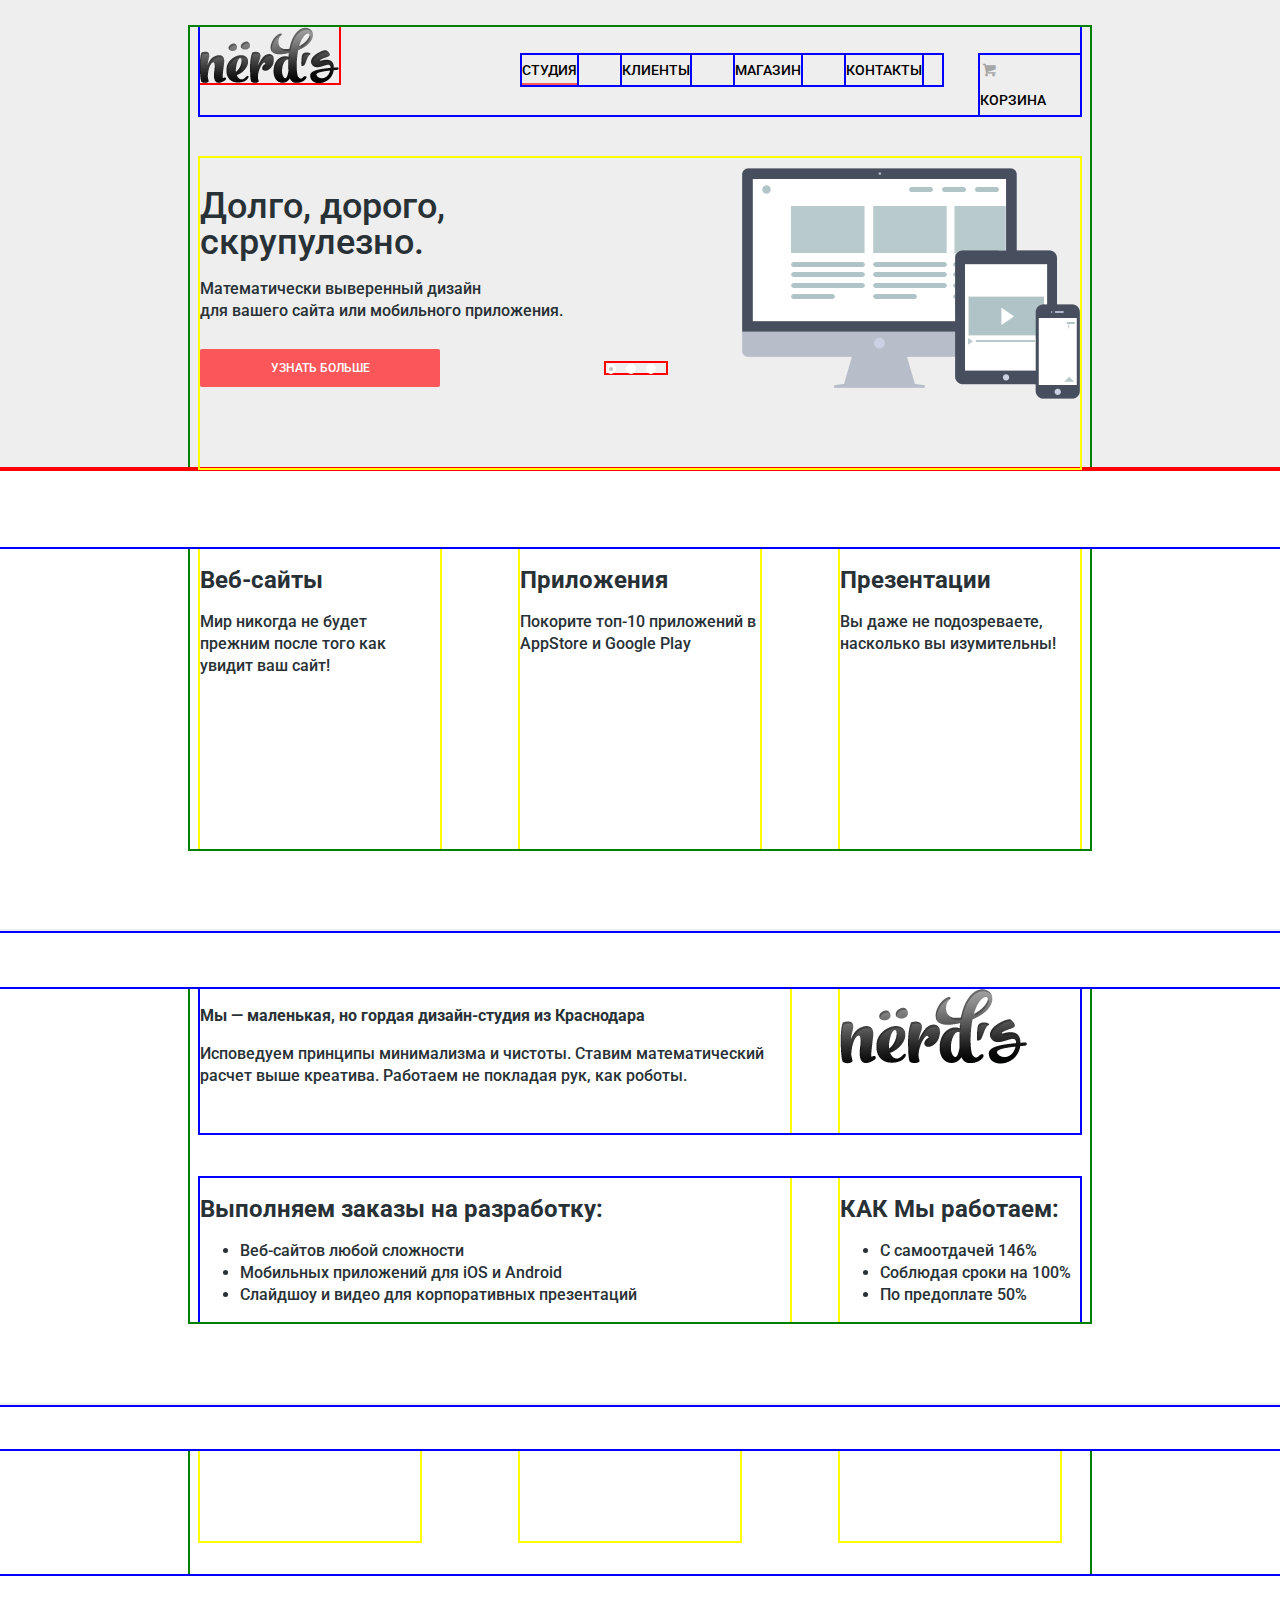
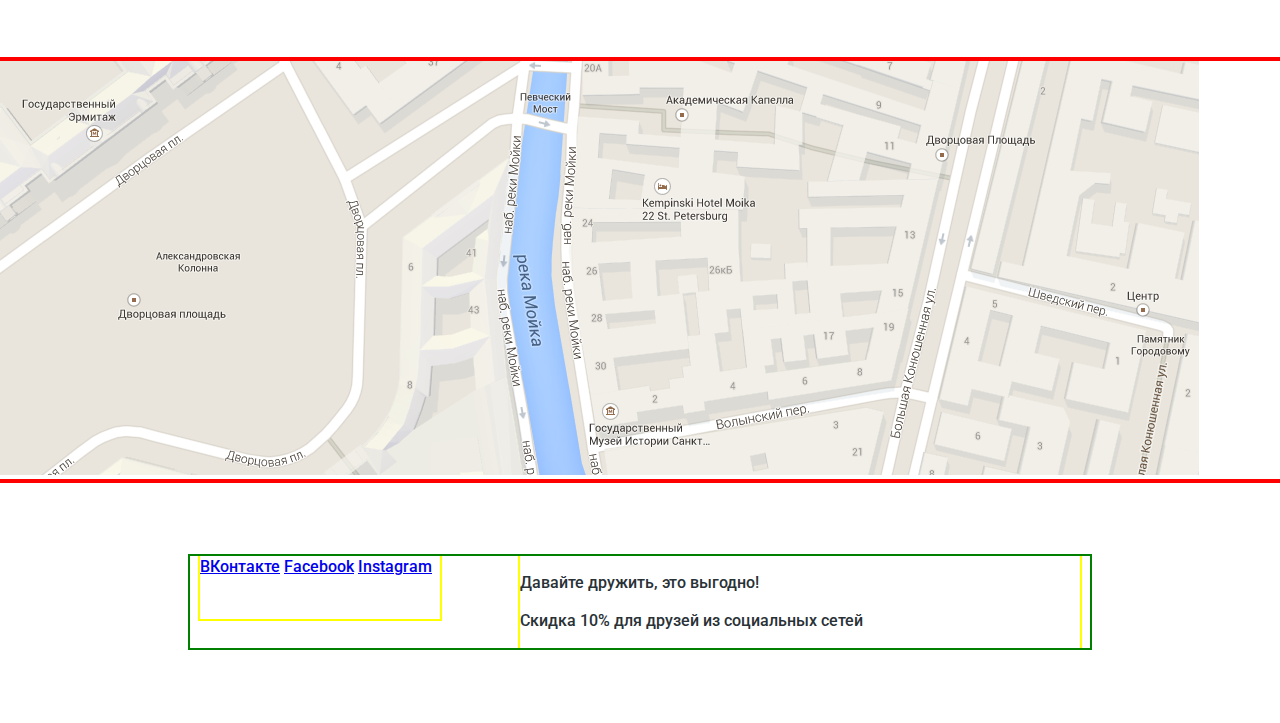
==== index.html @ 3a25d5b8 "Add slider" ====
<!DOCTYPE html>
<html lang="ru">
<head>
    <meta charset="UTF-8">
    <link href="css/normalize.css" rel="stylesheet">
    <link href="https://fonts.googleapis.com/css?family=Roboto:500&amp;subset=cyrillic" rel="stylesheet">
    <link href="css/style.css" rel="stylesheet">
    <title>Веб студия Nerds</title>
</head>
<body>
    <header class="page-header">
        <div class="container">
            <nav class="main-nav clearfix">

                <div class="main-nav__logo">
                    <a href="index.html" title="На  главную"><img src="images/logo.png" height="56" width="139" alt="Logotype"></a>
                </div>

                <ul class="main-nav__user-items">
                    <li class="main-nav__user-item">
                        <a href="#"><i class="icon-basket"></i>Корзина</a>
                    </li>
                </ul>

                <ul class="main-nav__items">
                    <li class="main-nav__item  main-nav__item--active">
                        <span>Студия</span>
                    </li>
                    <li class="main-nav__item">
                        <a href="#">Клиенты</a>
                    </li>
                    <li class="main-nav__item">
                        <a href="catalog.html">Магазин</a>
                    </li>
                    <li class="main-nav__item">
                        <a href="#">Контакты</a>
                    </li>
                </ul>

            </nav>
            <section class="slider">

                <input class="slider__input" id="slide-1" type="radio" name="slides" checked>
                <section class="slide slide__one">
                    <h1 class="slide__title">Долго, дорого,<br>скрупулезно.</h1>
                    <p class="slide__content">Математически выверенный дизайн<br>для вашего сайта или мобильного приложения.</p>
                    <a class="btn btn--slider">УЗНАТЬ БОЛЬШЕ</a>
                </section>

                <input class="slider__input" id="slide-2" type="radio" name="slides">
                <section class="slide slide__two">
                    <h1 class="slide__title">Любите ли вы математику,<br>как любим ее мы?</h1>
                    <p class="slide__content">Нашим дизайнерам мы удаляем нейроны, ответственные<br>за креатив, чтобы дать им возможность все просчитать</p>
                    <a class="btn  btn--slider">УЗНАТЬ БОЛЬШЕ</a>
                </section>

                <input class="slider__input" id="slide-3" type="radio" name="slides">
                <section class="slide slide__three">
                    <h1 class="slide__title">Только наркотики,<br>только хардкор!</h1>
                    <p class="slide__content">Все дизайнерские решения в нашей компании принимаются<br>только под воздействием качественных галлюциногенов</p>
                    <a class="btn  btn--slider">УЗНАТЬ БОЛЬШЕ</a>
                </section>
                <div class="slider-toggles">
                    <label class="slider__toggle" for="slide-1"><span class="slider__indicator-1"></span></label>
                    <label class="slider__toggle" for="slide-2"><span class="slider__indicator-2"></span></label>
                    <label class="slider__toggle" for="slide-3"><span class="slider__indicator-3"></span></label>
                </div>
            </section>
        </div>
    </header>
    <main>
        <section class="features">
            <div class="container clearfix">
                <article class="feature__item">
                    <div class="feature__icon feature__icon--sites"></div>
                    <h2 class="feature__title">Веб-сайты</h2>
                    <p class="feature__description">Мир никогда не будет прежним после того как увидит ваш сайт!</p>
                    <a href="#" class="btn btn--feature">ЗАКАЗАТЬ</a>
                </article>
                <article class="feature__item">
                    <div class="feature__icon feature__icon--apps"></div>
                    <h2 class="feature__title">Приложения</h2>
                    <p class="feature__description">Покорите топ-10 приложений в AppStore и Google Play</p>
                    <a href="#" class="btn btn--feature">ЗАКАЗАТЬ</a>
                </article>
                <article class="feature__item">
                    <div class="feature__icon feature__icon--presentations"></div>
                    <h2 class="feature__title">Презентации</h2>
                    <p class="feature__description">Вы даже не подозреваете, насколько вы изумительны!</p>
                    <a href="#" class="btn btn--feature">ЗАКАЗАТЬ</a>
                </article>
            </div>
        </section>

        <div class="index-content">
            <div class="container">
                <div class="content-column clearfix">
                    <div class="content-column__left">
                        <p class="index-content__title"><b>Мы — маленькая, но гордая дизайн-студия из Краснодара</b></p>
                        <p>Исповедуем принципы минимализма и чистоты. Ставим математический расчет выше креатива. Работаем не покладая рук, как роботы.</p>
                    </div>
                    <div class="content-column__right">
                        <img src="images/logo-since.png" height="75" width="187" alt="Logotype since">
                    </div>
                </div>
                <div class="content-column clearfix">
                    <div class="content-column__left">
                        <h2 class="tasks__title">Выполняем заказы на разработку:</h2>
                        <ul class="tasks__list">
                            <li class="tasks__item">Веб-сайтов любой сложности</li>
                            <li class="tasks__item">Мобильных приложений для iOS и Android</li>
                            <li class="tasks__item">Слайдшоу и видео для корпоративных презентаций</li>
                        </ul>
                    </div>
                    <div class="content-column__right">
                        <h2 class="work__title">КАК Мы работаем:</h2>
                        <ul class="work__list">
                            <li class="work_item">С самоотдачей 146%</li>
                            <li class="work_item">Соблюдая сроки на 100%</li>
                            <li  class="work_item">По предоплате 50%</li>
                        </ul>
                    </div>
                </div>
            </div>
        </div>

        <div class="logo">
            <div class="container clearfix">
                <div class="logo__item">
                    <img src="" alt="" height="" width="">
                </div>
                <div class="logo__item">
                    <img src="" alt="" height="" width="">
                </div>
                <div class="logo__item">
                    <img src="" alt="" height="" width="">
                </div>
            </div>
        </div>

    </main>

    <div class="map">
        <img src="images/map.png" alt="Map address" height="416" width="1199">
    </div>

    <footer class="page-footer">
        <div class="container clearfix">
            <section class="footer-social">
                <a href="#" class="social-btn social-btn__vk">ВКонтакте</a>
                <a href="#" class="social-btn social-btn__fb">Facebook</a>
                <a href="#" class="social-btn social-btn__inst">Instagram</a>
            </section>
            <div class="page-footer__discount">
                <p class="footer-discount__title">Давайте дружить, это выгодно!</p>
                <p class="footer-discount__content">Скидка 10% для друзей из социальных сетей</p>
            </div>
        </div>
    </footer>
</body>
</html>
---- css/style.css ----
/*------------ Fonts ------------*/
@font-face {
    font-weight: normal;
    font-style: normal;

    font-family: "symbols-nerds";
    src: url("../fonts/symbols/symbols-nerds.woff") format("woff"),
    url("../fonts/symbols/symbols-nerds.woff2") format("woff2");
}

[class^="icon-"]::before,
[class*=" icon-"]::before {
    display: inline-block;
    width: 1em;
    margin-right: 0.2em;
    margin-left: 0.2em;

    font-weight: normal;
    line-height: 1em;
    font-family: "symbols-nerds";
    text-align: center;
    text-transform: none;
    text-decoration: inherit;
    font-style: normal;
    font-variant: normal;

    speak: none;
}

.icon-basket::before { content: "\62"; } /* "b" */
.icon-facebook::before { content: "\66"; } /* "f" */
.icon-twitter::before { content: "\74"; } /* "t" */
.icon-vk::before { content: "\76"; } /* "v" */
.icon-up-dir::before { content: "\25b2"; } /* "▲" */
.icon-down-dir::before { content: "\25bc"; } /* "▼" */
.icon-circle::before { content: "\25cb"; } /* "○" */
.icon-circle-dot::before { content: "\25cf"; } /* "●" */
.icon-check-off::before { content: "\2610"; } /* "☐" */
.icon-check-on::before { content: "\2611"; } /* "☑" */
.icon-instagramm::before { content: "📷"; } /* "\1f4f7" */



/*------------- scaffolder -----------------*/
html,
body {
    min-width: 900px;
    font-family: 'Roboto', 'Arial', sans-serif;
    color: #283136;
    line-height: 22px;
    font-size: 16px;
    font-weight: 500;
    background-color: #fff;
}

/*центровщик*/
.container{
    width: 880px;
    padding: 0 10px;
    margin: 0 auto;
    outline: 2px solid green;
}

.clearfix::after{
    content: "";
    display: table;
    clear: both;
}




/*------------header--------------*/
.page-header{
    padding-top: 27px;
    padding-bottom: 1px;
    background-color: #eee;
    outline: 2px solid red;
}

.main-nav{
    margin-bottom: 43px;
    outline: 2px solid blue;
}

.main-nav__logo{
    float: left;
    height: 56px;
    width: 139px;
    outline: 2px solid red;
}

.main-nav__logo img{
    height: 56px;
    width: 139px;
}

.main-nav__items{
    float: right;
    min-width: 420px;
    margin: 28px 38px 0 0;
    padding: 0;
    list-style: none;
    font-size: 0;
    outline: 2px solid blue;
}

.main-nav__item{
    display: inline-block;
    vertical-align: top;
    margin-right: 45px;
}

.main-nav__item:last-child{
    margin-right: 0;
}

.main-nav__item a{
    display: block;
    cursor: pointer;
    font-size: 14px;
    line-height: 30px;
    text-transform: uppercase;
    color: #000;
    text-decoration: none;
    outline: 2px solid blue;
}


.main-nav__item a:hover{
    color: #fb565a;
}

.main-nav__item a:active{
    color: #000;
    opacity: .4;
}

.main-nav__item span{
    display: block;
    position: relative;
    font-size: 14px;
    line-height: 30px;
    text-transform: uppercase;
    color: #000;
    text-decoration: none;
    outline: 2px solid blue;
}

.main-nav__item--active span::after,
.main-nav__item--active a::after{
    content: "";
    position: absolute;
    bottom: 0;
    left: 0;
    height: 2px;
    width: 100%;
    background-color: #fb565a;
}


.main-nav__user-items{
    float: right;
    width: 100px;
    margin: 28px 0 0 0;
    padding: 0;
    list-style: none;
    outline: 2px solid blue;
}

.main-nav__item{
    display: inline-block;
    vertical-align: top;
}

.main-nav__user-item a{
    display: block;
    cursor: pointer;
    font-size: 14px;
    line-height: 30px;
    text-transform: uppercase;
    color: #000;
    text-decoration: none;
    outline: 2px solid blue;
}

.main-nav__user-item a:hover {
    color: #fb565a;
}

.main-nav__user-item a:active {
    opacity: .4;
}

.main-nav__user-item .icon-basket{
    margin-right: 15px;
    line-height: 30px;
    font-size: 14px;
    color: #a6a6a6;
}

.main-nav__user-item a:hover .icon-basket{
    color: #fb565a;
}


.main-nav__user-item a:active .icon-basket{
    color: #000000;
    opacity: .4;
}


.page-header__title{
    width: 700px;
    min-height: 90px;
    padding-top: 24px;
    margin: 0 auto 86px;
    outline: 2px solid yellow;
}

/*===========slider============*/
.slider{
    position: relative;
    min-height: 310px;
    overflow: hidden;
    outline: 2px solid yellow;
}

.slide__title{
    font-size: 36px;
    line-height: 36px;
    font-weight: 500;
    margin: 30px 0 18px 0;
    padding: 0;
}

.slide__content{
    font-size: 16px;
    line-height: 22px;
    font-weight: 500;
    margin: 0 0 27px 0;
    padding: 0;
}

.btn{
    display: inline-block;
    vertical-align: top;
    border: 0;
    outline: 0;
    text-decoration: none;
    color: #fff;
    line-height: 18px;
    font-family: "Roboto", "Arial", sans-serif;
    font-size: 12px;
    font-weight: 500;
    text-align: center;
    padding: 10px;
    cursor: pointer;
    text-transform: uppercase;
    border-radius: 2px;
}

.btn--slider{
    width: 220px;
    background-color: #fb565a;
}

.slider__input{
    display: none;
}

.slide{
    position: absolute;
    height: 100%;
    width: 480px;
    padding-right: 400px;
    opacity: 0;
    transition: opacity 1s;
}

.slide__one{
    background: url('../images/slide-1.png') no-repeat right 10px;
}

.slide__two{
    background: url('../images/slide-2.png') no-repeat 640px 13px;
}

.slide__three{
    background: url('../images/slide-3.png') no-repeat right -10px;
}


.slider__input:checked + .slide{
    opacity: 1;
}


.slider-toggles{
    position: absolute;
    top: 205px;
    height: 10px;
    left: 406px;
    z-index: 120;
    font-size: 0;
    outline: 2px solid red;
}

.slider__toggle{
    margin-right: 10px;
}

.slider__toggle span{
    display: inline-block;
    position: relative;
    border-radius: 50%;
    height: 10px;
    width: 10px;
    background-color: #fff;
    margin-right: 9px;
    cursor: pointer;
}

.slider__toggle span:last-child{
    margin-right: 0;
}

#slide-1:checked ~ .slider-toggles .slider__indicator-1::after,
#slide-2:checked ~ .slider-toggles .slider__indicator-2::after,
#slide-3:checked ~ .slider-toggles .slider__indicator-3::after{
    content: "";
    position: absolute;
    top: 3px;
    left: 3px;
    width: 4px;
    height: 4px;
    border-radius: 50%;
    background-color: #c1c1c1;
}

/*------------main--------------*/
main{
    padding-top: 80px;
    padding-bottom: 85px;
    outline: 2px solid red;
}

.page-inner main{
    padding-top: 77px;
    padding-bottom: 70px;
}


/*----------- features -------------*/
.features{
    padding-bottom: 80px;
    margin-bottom: 58px;
    border-bottom: 2px solid #eeeeee;
    outline: 2px solid blue;
}

.feature__item{
    float: left;
    width: 240px;
    min-height: 300px;
    margin-right: 80px;
    outline: 2px solid yellow;
}

.feature__item:last-child{
    margin-right: 0;
}


/*index-content*/

.index-content{
    min-height: 344px;
    padding-bottom: 36px;
    margin-bottom: 46px;
    border-bottom: 2px solid #eeeeee;
    outline: 2px solid blue;
}

.content-column{
    margin-bottom: 45px;
    outline: 2px solid blue;
}

.content-column__left{
    float: left;
    width: 590px;
    min-height: 144px;
    outline: 2px solid yellow;
}

.content-column__right{
    float: right;
    width: 240px;
    min-height: 144px;
    outline: 2px solid yellow;
}

.logo{
    outline: 2px solid blue;
}

.logo__item{
    float: left;
    min-height: 90px;
    width: 220px;
    margin-right: 100px;
    margin-bottom: 33px;
    outline: 2px solid yellow;
}

.logo__item:last-child{
    margin-right: 20px;
}

/*------------map--------------*/
.map{
    min-height: 416px;
    width: 100%;
    outline: 2px solid red;
}

/*------------footer--------------*/
.page-footer{
    padding: 75px 0;
    outline: 2px solid red;
}

.footer-social{
    float: left;
    min-height: 63px;
    width: 240px;
    outline: 2px solid yellow;
}

.page-footer__discount{
    float: right;
    min-height: 63px;
    width: 560px;
    outline: 2px solid yellow;
}

.option{
    float: left;
    min-height: 732px;
    width: 240px;
    outline: 2px solid yellow;
}

.example{
    float: right;
    min-height: 1140px;
    width: 560px;
    outline: 2px solid yellow;
}
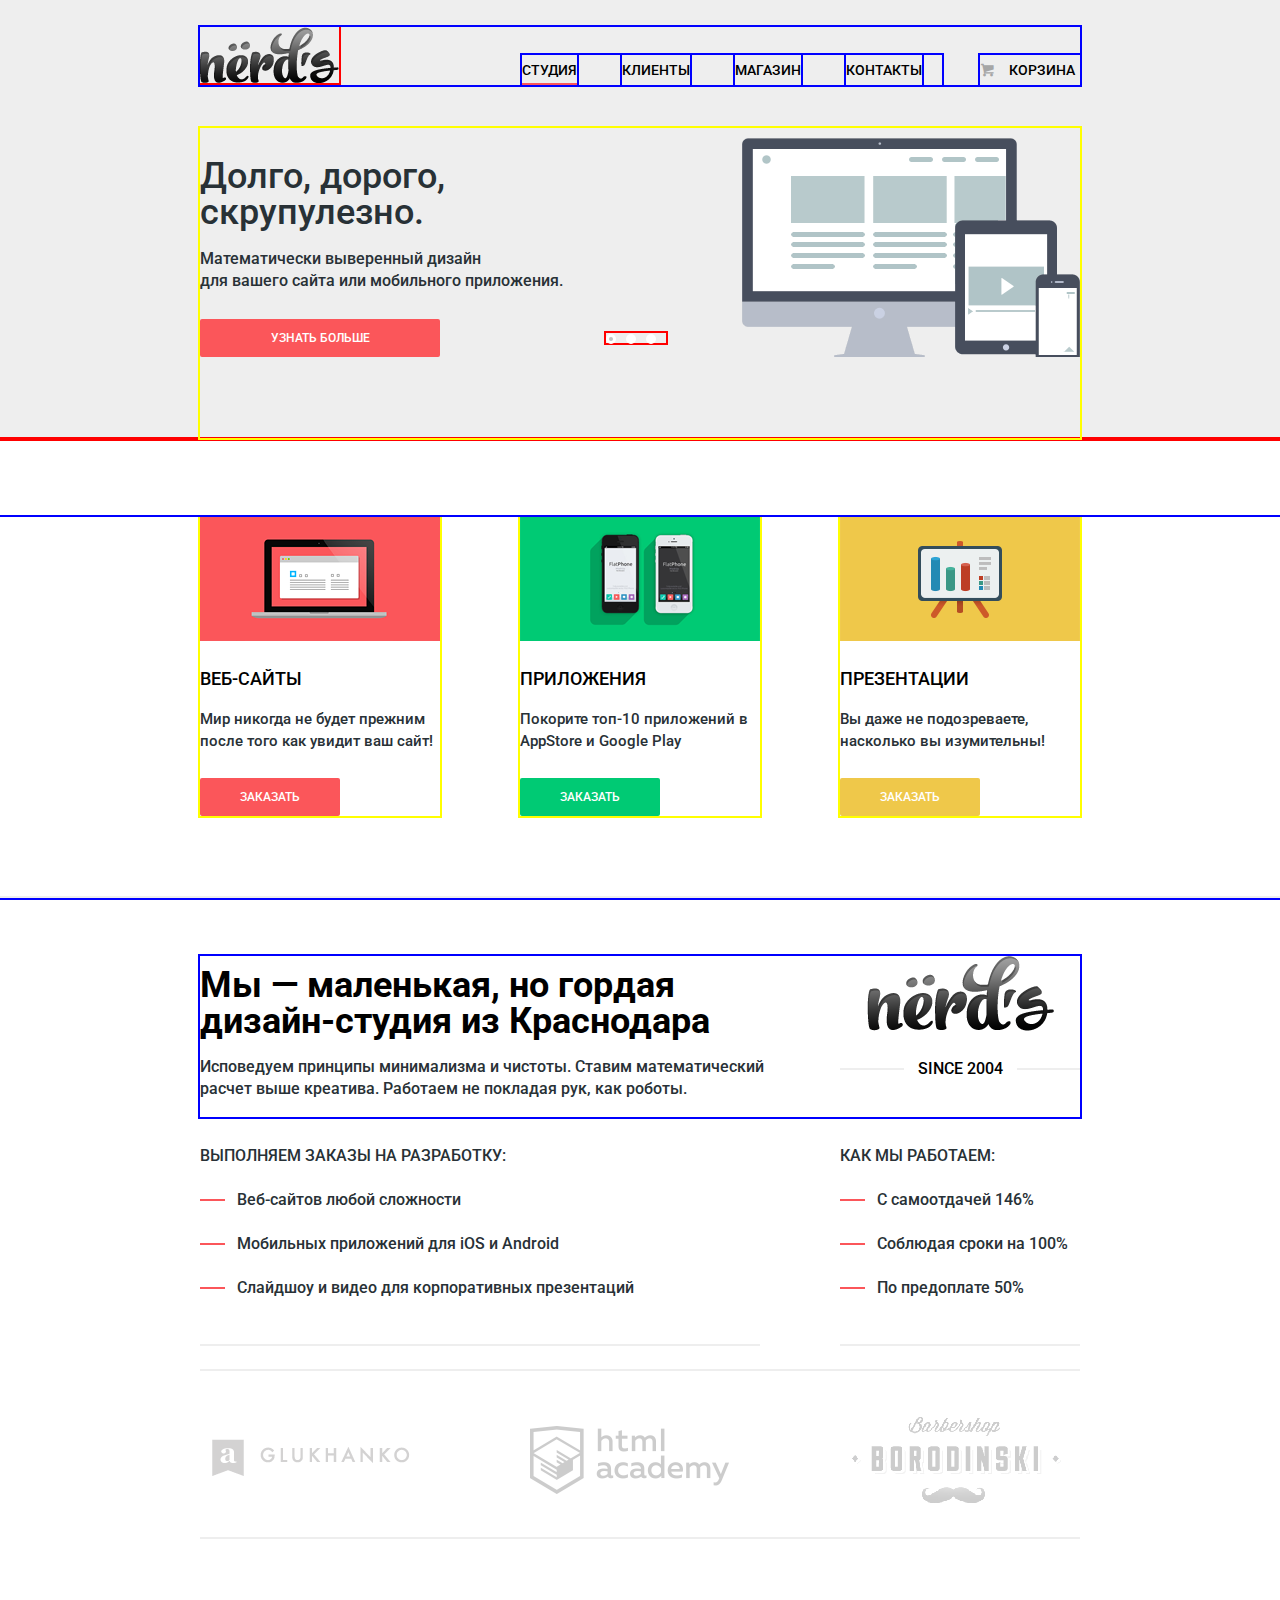
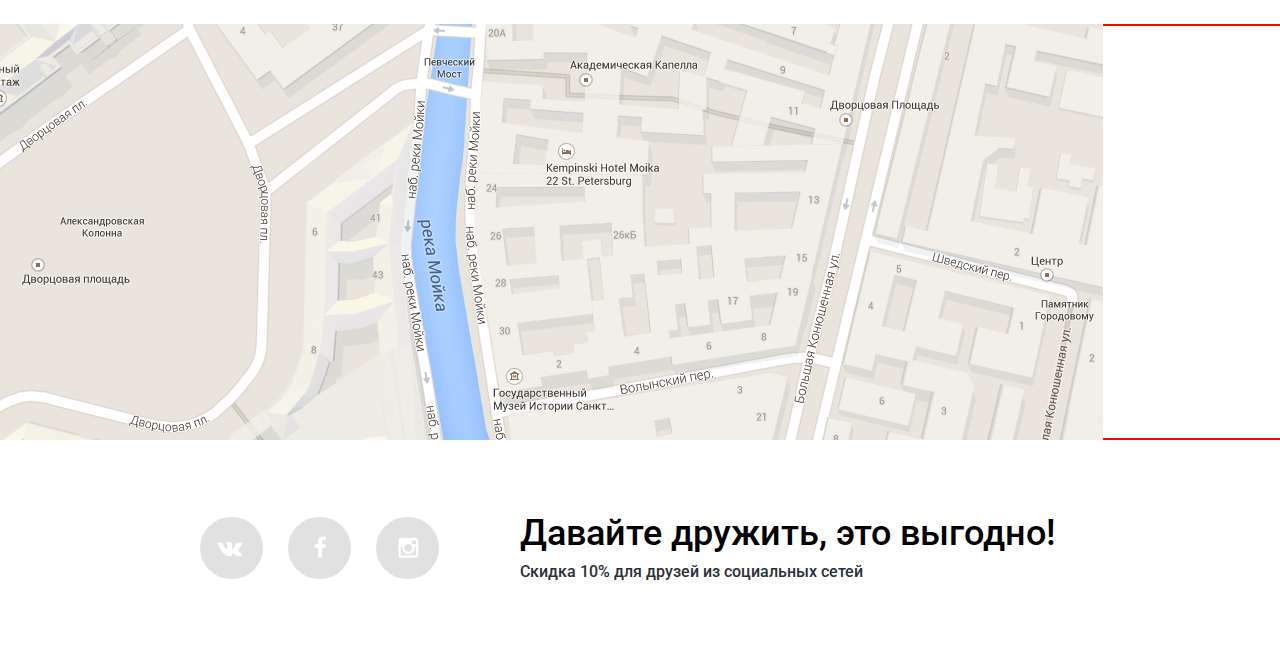
==== commit d878e963: "Step-by-step design of the elements" ====
--- a/index.html
+++ b/index.html
@@ -72,22 +72,28 @@
         <section class="features">
             <div class="container clearfix">
                 <article class="feature__item">
-                    <div class="feature__icon feature__icon--sites"></div>
+                    <div class="feature__icon">
+                        <img src="images/feature-1.png" height="124" width="240" alt="Sites">
+                    </div>
                     <h2 class="feature__title">Веб-сайты</h2>
                     <p class="feature__description">Мир никогда не будет прежним после того как увидит ваш сайт!</p>
-                    <a href="#" class="btn btn--feature">ЗАКАЗАТЬ</a>
+                    <a href="#" class="btn btn--feature btn--sites">ЗАКАЗАТЬ</a>
                 </article>
                 <article class="feature__item">
-                    <div class="feature__icon feature__icon--apps"></div>
+                    <div class="feature__icon">
+                        <img src="images/feature-2.png" height="124" width="240" alt="Apps">
+                    </div>
                     <h2 class="feature__title">Приложения</h2>
                     <p class="feature__description">Покорите топ-10 приложений в AppStore и Google Play</p>
-                    <a href="#" class="btn btn--feature">ЗАКАЗАТЬ</a>
+                    <a href="#" class="btn btn--feature btn--apps">ЗАКАЗАТЬ</a>
                 </article>
                 <article class="feature__item">
-                    <div class="feature__icon feature__icon--presentations"></div>
+                    <div class="feature__icon">
+                        <img src="images/feature-3.png" height="124" width="240" alt="Presentation">
+                    </div>
                     <h2 class="feature__title">Презентации</h2>
                     <p class="feature__description">Вы даже не подозреваете, насколько вы изумительны!</p>
-                    <a href="#" class="btn btn--feature">ЗАКАЗАТЬ</a>
+                    <a href="#" class="btn btn--feature btn--presentation">ЗАКАЗАТЬ</a>
                 </article>
             </div>
         </section>
@@ -97,43 +103,61 @@
                 <div class="content-column clearfix">
                     <div class="content-column__left">
                         <p class="index-content__title"><b>Мы — маленькая, но гордая дизайн-студия из Краснодара</b></p>
-                        <p>Исповедуем принципы минимализма и чистоты. Ставим математический расчет выше креатива. Работаем не покладая рук, как роботы.</p>
+                        <p class="index-content__text">Исповедуем принципы минимализма и чистоты. Ставим математический расчет выше креатива. Работаем не покладая рук, как роботы.</p>
                     </div>
                     <div class="content-column__right">
-                        <img src="images/logo-since.png" height="75" width="187" alt="Logotype since">
+                        <div class="content-column__logo-since">
+                            <img src="images/logo-since.png" height="75" width="187" alt="Logotype since">
+                            <div class="content-column__logo-label">
+                                <span>Since 2004</span>
+                            </div>
+                        </div>
+
                     </div>
                 </div>
-                <div class="content-column clearfix">
-                    <div class="content-column__left">
-                        <h2 class="tasks__title">Выполняем заказы на разработку:</h2>
-                        <ul class="tasks__list">
-                            <li class="tasks__item">Веб-сайтов любой сложности</li>
-                            <li class="tasks__item">Мобильных приложений для iOS и Android</li>
-                            <li class="tasks__item">Слайдшоу и видео для корпоративных презентаций</li>
+                <div class="working-conditions  clearfix">
+                    <div class="working-conditions  working-conditions--left">
+                        <h2 class="working-conditions__title">Выполняем заказы на разработку:</h2>
+                        <ul class="working-conditions__list">
+                            <li class="working-conditions__item">Веб-сайтов любой сложности</li>
+                            <li class="working-conditions__item">Мобильных приложений для iOS и Android</li>
+                            <li class="working-conditions__item">Слайдшоу и видео для корпоративных презентаций</li>
                         </ul>
                     </div>
-                    <div class="content-column__right">
-                        <h2 class="work__title">КАК Мы работаем:</h2>
-                        <ul class="work__list">
-                            <li class="work_item">С самоотдачей 146%</li>
-                            <li class="work_item">Соблюдая сроки на 100%</li>
-                            <li  class="work_item">По предоплате 50%</li>
+                    <div class="working-conditions  working-conditions--right">
+                        <h2 class="working-conditions__title">КАК Мы работаем:</h2>
+                        <ul class="working-conditions__list">
+                            <li class="working-conditions__item">С самоотдачей 146%</li>
+                            <li class="working-conditions__item">Соблюдая сроки на 100%</li>
+                            <li  class="working-conditions__item">По предоплате 50%</li>
                         </ul>
                     </div>
                 </div>
             </div>
         </div>
 
-        <div class="logo">
-            <div class="container clearfix">
-                <div class="logo__item">
-                    <img src="" alt="" height="" width="">
-                </div>
-                <div class="logo__item">
-                    <img src="" alt="" height="" width="">
-                </div>
-                <div class="logo__item">
-                    <img src="" alt="" height="" width="">
+
+        <div class="container">
+            <div class="logo">
+                <div class="logo__list  clearfix">
+                    <div class="logo__item">
+                        <a href="#">
+                            <img class="logo__img logo__img--link" src="images/logos-1.png" height="37" width="198" alt="Glukhanko">
+                            <img class="logo__img logo__img--active" src="images/logos-1-hover.png" height="37" width="198" alt="Glukhanko">
+                        </a>
+                    </div>
+                    <div class="logo__item">
+                        <a href="#">
+                            <img class="logo__img logo__img--link" src="images/logos-2.png" height="68" width="199" alt="html academy">
+                            <img class="logo__img logo__img--active" src="images/logos-2-hover.png" height="68" width="199" alt="html academy">
+                        </a>
+                    </div>
+                    <div class="logo__item">
+                        <a href="#">
+                            <img class="logo__img logo__img--link" src="images/logos-3.png" height="86" width="209" alt="Borodinski">
+                            <img class="logo__img logo__img--active" src="images/logos-3-hover.png" height="90" width="209" alt="Borodinski">
+                        </a>
+                    </div>
                 </div>
             </div>
         </div>
@@ -147,9 +171,9 @@
     <footer class="page-footer">
         <div class="container clearfix">
             <section class="footer-social">
-                <a href="#" class="social-btn social-btn__vk">ВКонтакте</a>
-                <a href="#" class="social-btn social-btn__fb">Facebook</a>
-                <a href="#" class="social-btn social-btn__inst">Instagram</a>
+                <a href="#" class="social-btn social-btn--vk">ВКонтакте</a>
+                <a href="#" class="social-btn social-btn--fb">Facebook</a>
+                <a href="#" class="social-btn social-btn--inst">Instagram</a>
             </section>
             <div class="page-footer__discount">
                 <p class="footer-discount__title">Давайте дружить, это выгодно!</p>
--- a/css/style.css
+++ b/css/style.css
@@ -12,8 +12,8 @@
 [class*=" icon-"]::before {
     display: inline-block;
     width: 1em;
-    margin-right: 0.2em;
-    margin-left: 0.2em;
+    margin-right: 0em;
+    margin-left: 0em;
 
     font-weight: normal;
     line-height: 1em;
@@ -58,7 +58,6 @@
     width: 880px;
     padding: 0 10px;
     margin: 0 auto;
-    outline: 2px solid green;
 }
 
 .clearfix::after{
@@ -158,7 +157,6 @@
     background-color: #fb565a;
 }
 
-
 .main-nav__user-items{
     float: right;
     width: 100px;
@@ -209,15 +207,6 @@
     opacity: .4;
 }
 
-
-.page-header__title{
-    width: 700px;
-    min-height: 90px;
-    padding-top: 24px;
-    margin: 0 auto 86px;
-    outline: 2px solid yellow;
-}
-
 /*===========slider============*/
 .slider{
     position: relative;
@@ -246,6 +235,7 @@
     display: inline-block;
     vertical-align: top;
     border: 0;
+    box-sizing: border-box;
     outline: 0;
     text-decoration: none;
     color: #fff;
@@ -261,7 +251,7 @@
 }
 
 .btn--slider{
-    width: 220px;
+    width: 240px;
     background-color: #fb565a;
 }
 
@@ -271,11 +261,9 @@
 
 .slide{
     position: absolute;
-    height: 100%;
     width: 480px;
     padding-right: 400px;
     opacity: 0;
-    transition: opacity 1s;
 }
 
 .slide__one{
@@ -340,7 +328,7 @@
 
 /*------------main--------------*/
 main{
-    padding-top: 80px;
+    padding-top: 78px;
     padding-bottom: 85px;
     outline: 2px solid red;
 }
@@ -362,7 +350,6 @@
 .feature__item{
     float: left;
     width: 240px;
-    min-height: 300px;
     margin-right: 80px;
     outline: 2px solid yellow;
 }
@@ -371,58 +358,251 @@
     margin-right: 0;
 }
 
+.feature__icon{
+    height: 124px;
+    width: 240px;
+    margin-bottom: 23px;
+}
+
+.feature__icon img{
+    height: 124px;
+    width: 240px;
+}
+
+.feature__title{
+    line-height: 30px;
+    font-size: 18px;
+    color: #000;
+    font-family: "Roboto", "Arial", sans-serif;
+    text-transform: uppercase;
+    font-weight: 500;
+    margin: 0 0 14px 0;
+    padding: 0;
+}
+
+.feature__description{
+    line-height: 22px;
+    font-size: 15px;
+    color: #283136;
+    font-family: "Roboto", "Arial", sans-serif;
+    font-weight: 500;
+    margin: 0 0 26px 0;
+    padding: 0;
+}
+
+.btn--feature{
+    width: 140px;
+}
+
+.btn--sites{
+    background-color: #fb565a;;
+}
+
+.btn--apps{
+    background-color: #00ca74;
+}
+
+.btn--presentation{
+    background-color: #efc84a;
+}
+
 
 /*index-content*/
 
 .index-content{
-    min-height: 344px;
-    padding-bottom: 36px;
     margin-bottom: 46px;
-    border-bottom: 2px solid #eeeeee;
-    outline: 2px solid blue;
 }
 
 .content-column{
-    margin-bottom: 45px;
+    margin-bottom: 28px;
     outline: 2px solid blue;
 }
 
 .content-column__left{
     float: left;
     width: 590px;
-    min-height: 144px;
-    outline: 2px solid yellow;
 }
 
 .content-column__right{
     float: right;
     width: 240px;
-    min-height: 144px;
-    outline: 2px solid yellow;
-}
-
+}
+
+.index-content__title{
+    line-height: 36px;
+    font-size: 36px;
+    color: #000;
+    font-family: "Roboto", "Arial", sans-serif;
+    font-weight: 500;
+    margin: 11px 0 17px 0;
+    padding: 0;
+}
+
+.index-content__text{
+    line-height: 22px;
+    font-size: 16px;
+    color: #283136;
+    font-family: "Roboto", "Arial", sans-serif;
+    font-weight: 500;
+    margin: 0 0 17px 0;
+    padding: 0;
+}
+
+.content-column__logo-since{
+    text-align: center;
+    font-size: 0;
+}
+
+.content-column__logo-since img{
+    height: 75px;
+    width: 187px;
+    margin-bottom: 17px;
+}
+
+.content-column__logo-label{
+    text-align: center;
+}
+
+.content-column__logo-label span{
+    position: relative;
+    text-align: center;
+    line-height: 20px;
+    font-size: 16px;
+    z-index: 2;
+    color: #000;
+    font-family: "Roboto", "Arial", sans-serif;
+    font-weight: 500;
+    padding: 0 14px;
+    background-color: #fff;
+    text-transform: uppercase;
+}
+
+.content-column__logo-label::after{
+    content: "";
+
+    position: relative;
+    z-index: 1;
+
+    display: block;
+    bottom: 17px;
+
+    border-bottom: 2px solid #eee;
+}
+
+
+.working-conditions{
+    border-bottom: 2px solid #eeeeee;
+    padding-bottom: 23px;
+}
+
+.working-conditions--left{
+    width: 560px;
+    float: left;
+}
+
+.working-conditions--right{
+    width: 240px;
+    float: right;
+}
+
+.working-conditions__title{
+    line-height: 22px;
+    font-size: 16px;
+    color: #283136;
+    text-transform: uppercase;
+    font-weight: 500;
+    padding: 0;
+    margin: 0 0 22px;
+}
+
+.working-conditions__list{
+    margin: 0;
+    padding: 0;
+    list-style: none;
+}
+
+.working-conditions__item{
+    position: relative;
+    line-height: 22px;
+    font-size: 16px;
+    color: #283136;
+    font-weight: 500;
+    padding: 0 0 0 37px;
+    margin: 0 0 22px;
+}
+
+.working-conditions__item::before{
+    position: absolute;
+    content: "";
+    top: 10px;
+    left: 0;
+    width: 25px;
+    height: 2px;
+    background-color: #fb565a;
+}
+
+/*=========logoblock=============*/
 .logo{
-    outline: 2px solid blue;
+    border-bottom: 2px solid #eee;
 }
 
 .logo__item{
     float: left;
-    min-height: 90px;
-    width: 220px;
-    margin-right: 100px;
-    margin-bottom: 33px;
-    outline: 2px solid yellow;
+    width: 209px;
+    height: 100px;
+    margin-right: 117px;
+    margin-bottom: 20px;
 }
 
 .logo__item:last-child{
-    margin-right: 20px;
+    margin-right: 0;
+}
+
+.logo__item a{
+    display: block;
+    position: relative;
+}
+
+.logo__item a:hover .logo__img--link{
+    opacity: 0;
+}
+
+.logo__item a:hover .logo__img--active{
+    opacity: 1;
+}
+
+.logo__img--link{
+    position: absolute;
+    opacity: 1;
+}
+
+.logo__img--active{
+    position: absolute;
+    opacity: 0;
+}
+
+.logo__item:nth-child(1) a{
+    padding-top: 22px;
+    padding-left: 12px
+}
+
+.logo__item:nth-child(2) a{
+    padding-top: 9px;
+    padding-left: 4px;
 }
 
 /*------------map--------------*/
 .map{
     min-height: 416px;
-    width: 100%;
-    outline: 2px solid red;
+    margin: 0 auto;
+    position: relative;
+}
+
+.map img{
+    position: absolute;
+    top: 0;
+    left: 0;
+    margin-left: -96px;
 }
 
 /*------------footer--------------*/
@@ -433,31 +613,760 @@
 
 .footer-social{
     float: left;
-    min-height: 63px;
+    width: 240px;
+    font-size: 0;
+    padding-top: 2px;
+}
+
+.page-footer__discount{
+    float: right;
+    width: 560px;
+}
+
+.footer-discount__title{
+    line-height: 36px;
+    font-size: 36px;
+    color: #000;
+    padding: 0;
+    margin: 0 0 10px 0;
+}
+
+.footer-discount__content{
+    line-height: 22px;
+    font-size: 16px;
+    color: #283136;
+    margin: 0;
+}
+
+.social-btn{
+    border: 0;
+    outline: 0;
+    text-decoration: none;
+    display: inline-block;
+    width: 63px;
+    height: 62px;
+    margin-right: 25px;
+    border-radius: 50%;
+    background-color: #e1e1e1;
+}
+
+.social-btn--vk{
+    background-image: url("../images/icon-vk.png");
+}
+
+.social-btn--fb{
+    background-image: url("../images/icon-facebook.png");
+}
+
+.social-btn--inst{
+    background-image: url("../images/icon-instagramm.png");
+}
+
+.social-btn--vk:hover,
+.social-btn--fb:hover,
+.social-btn--inst:hover {
+    background-color: #fb565a;
+}
+
+.social-btn--vk:active,
+.social-btn--fb:active,
+.social-btn--inst:active {
+    background-color: #d6494d;
+    box-shadow: inset 0 3px 3px rgba(0,0,0, .15);
+}
+
+
+.social-btn:last-child{
+    margin-right: 0;
+}
+
+/*=====================CATALOG=======================*/
+.page-header__title{
+    line-height: 48px;
+    font-size: 40px;
+    font-weight: 500;
+    font-family: "Roboto", "Arial", sans-serif;
+    color: #000;
+    text-transform: uppercase;
+    text-align: center;
+    width: 700px;
+    padding-top: 20px;
+    margin: 0 auto 80px;
+}
+
+.options{
+    float: left;
     width: 240px;
     outline: 2px solid yellow;
 }
-
-.page-footer__discount{
-    float: right;
-    min-height: 63px;
-    width: 560px;
+.option{
+    border: 0;
+    padding: 0;
+    margin: 0 0 44px 0;
+}
+
+.option__title{
+    line-height: 30px;
+    font-size: 18px;
+    font-weight: 500;
+    font-family: "Roboto", "Arial", sans-serif;
+    color: #000;
+    text-transform: uppercase;
+    padding: 0;
+    margin-bottom: 14px;
+}
+
+/*==================Range=================*/
+.range__view{
+    position: relative;
+    width: 200px;
+    height: 24px;
+    border-radius: 3px;
+    background-color: #f1f1f1;
+    font-size: 0;
+    padding: 28px 20px;
+    margin-bottom: 14px;
+}
+
+.range__view::after{
+    content: "";
+    position: absolute;
+    top: 38px;
+    left: 20px;
+    height: 2px;
+    width: 200px;
+    background-color: #d7dcde;
+    z-index: 1;
+}
+
+.range__view::before{
+    content: "";
+    position: absolute;
+    top: 38px;
+    left: 20px;
+    height: 2px;
+    width: 140px;
+    background-color: #00ca74;
+    z-index: 2;
+}
+
+.range__min,
+.range__max{
+    display: inline-block;
+    width: 20px;
+    height: 24px;
+    background: #fff url("../images/thumb.png");
+    border-radius: 50%;
+    position: relative;
+    z-index: 3;
+}
+
+.range__max{
+    margin-left: 120px;
+}
+
+.option__range-borders{
+    width: 240px;
+    font-size: 0;
     outline: 2px solid yellow;
 }
 
-.option{
-    float: left;
-    min-height: 732px;
-    width: 240px;
-    outline: 2px solid yellow;
-}
+.option__range-borders label{
+    display: inline-block;
+    vertical-align: top;
+    height: 38px;
+    line-height: 22px;
+    text-transform: uppercase;
+}
+
+.option__range-borders span{
+    line-height: 22px;
+    font-size: 16px;
+    font-weight: 500;
+    font-family: "Roboto", "Arial", sans-serif;
+    color: #283136;
+}
+
+.option__range-borders label:first-child{
+    margin-right: 17px;
+}
+
+.range__value{
+    width: 80px;
+    height: 38px;
+    margin: 0 0 0 10px;
+    padding: 0;
+    border: 0;
+    background-color: #f1f1f1;
+    line-height: 22px;
+    font-size: 16px;
+    font-weight: 500;
+    font-family: "Roboto", "Arial", sans-serif;
+    color: #283136;
+    -webkit-border-radius: 2px;
+    -moz-border-radius: 2px;
+    border-radius: 2px;
+}
+
+/*----------------------grid-block--------------*/
+.option__items{
+    padding: 0;
+    margin: 0;
+    list-style: none;
+
+}
+
+.option__item{
+    height: 25px;
+    margin-bottom: 15px;
+}
+
+.option__item:last-child{
+    margin-bottom: 0;
+}
+
+.option__grid-label{
+    display: block;
+    padding-top: 2px;
+    position: relative;
+    padding-left: 35px;
+    cursor: pointer;
+}
+
+.option__grid-toggle{
+    display: none;
+}
+
+/* link */
+.option__grid-indicator{
+    position: absolute;
+    top: 0;
+    left: 0;
+    width: 19px;
+    height: 19px;
+    border: 3px solid #c1c1c1;
+    border-radius: 50%;
+}
+
+.option__grid-toggle:checked + .option__grid-indicator::before{
+    content: "";
+    position: absolute;
+    top: 6px;
+    left: 6px;
+    width: 7px;
+    height: 7px;
+    background-color: #c1c1c1;
+    border-radius: 50%;
+}
+
+.option__grid-name{
+    line-height: 20px;
+    font-size: 16px;
+    color: #283136;
+    font-weight: 500;
+    font-family: "Roboto", "Arial", sans-serif;
+}
+
+/*  hover   */
+.option__grid-indicator:hover{
+    border: 3px solid #d5d5d5;
+}
+
+.option__grid-toggle:checked + .option__grid-indicator:hover::before{
+    background-color: #d5d5d5;
+}
+
+.option__grid-name{
+    color: #000;
+}
+
+/*  disabled    */
+.option__grid-indicator:disabled{
+    border: 3px solid #e9e9e9;
+}
+
+.option__grid-toggle:checked + .option__grid-indicator:disabled::before{
+    background-color: #e9e9e9;
+}
+
+.option__grid-name{
+    color: #283136;
+}
+
+
+/*-------------------feature-block-----------------*/
+
+.option__feature-checkbox{
+    display: none;
+}
+
+.option__feature-label{
+    display: block;
+    cursor: pointer;
+    color: #283136;
+    line-height: 21px;
+    font-size: 16px;
+    font-weight: 500;
+    font-family: "Roboto", "Arial", sans-serif;
+}
+
+.option__feature-label::before{
+    display: inline-block;
+    width: 27px;
+    margin-right: 8px;
+    vertical-align: top;
+    content: "\2610";
+    font-family: "symbols-nerds";
+    font-size: 28px;
+    color: #c1c1c1;
+}
+
+.option__feature-label:hover::before{
+    color: #d5d5d5;
+}
+
+.option__feature-label:hover{
+    color: #000;
+}
+
+
+.option__feature-label:hover:disabled,
+.option__feature-label:hover.disabled {
+    color: #283136;
+}
+
+.option__feature-label:hover:disabled,
+.option__feature-label:hover.disabled {
+    color: #283136;
+}
+
+.option__feature-checkbox:checked + .option__feature-label:disabled::before,
+.option__feature-checkbox:checked + .option__feature-label.disabled::before {
+    color: #e9e9e9;
+}
+
+.option__feature-checkbox:checked + .option__feature-label::before{
+    content: "\2611";
+}
+
+.option__feature-checkbox:checked + .option__feature-label:hover::before{
+    content: "\2611";
+    color: #d5d5d5;
+}
+
+.option__feature-checkbox:checked + .option__feature-label:hover{
+    color: #000;
+}
+
+.form-btn{
+    width: 156px;
+    margin-top: 10px;
+    color: #000;
+    line-height: 18px;
+    font-size: 12px;
+    font-weight: normal;
+    font-family: "Roboto", "Arial", sans-serif;
+    background-color: #f1f1f1;
+}
+
+.form-btn:hover{
+    background-color: #e5e5e5;
+}
+
+.form-btn:active{
+    background-color: #d5d5d5;
+    box-shadow: inset 0 3px 0 0 rgba(0,0,0, .15);
+}
+
+
+/*----------------example-----------------*/
 
 .example{
     float: right;
+    padding-top: 4px;
     min-height: 1140px;
     width: 560px;
+    font-size: 0;
     outline: 2px solid yellow;
 }
 
-
-
+.sort{
+    margin-bottom: 8px;
+}
+
+.sort__title{
+    display: inline-block;
+    vertical-align: top;
+    margin-right: 37px;
+    color: #000;
+    line-height: 18px;
+    font-size: 12px;
+    font-weight: 500;
+    font-family: "Roboto", "Arial", sans-serif;
+}
+
+.sort__items{
+    display: inline-block;
+    vertical-align: top;
+    margin: 0 50px 0 0;
+    padding: 0;
+    list-style: none;
+    font-size: 0;
+}
+
+.sort__item{
+    display: inline-block;
+    vertical-align: top;
+    margin-right: 46px;
+}
+
+.sort__item:last-child {
+    margin-right: 0;
+}
+
+/*  link*/
+.sort__item a{
+    color: #cacaca;
+    line-height: 18px;
+    font-size: 12px;
+    font-weight: 500;
+    font-family: "Roboto", "Arial", sans-serif;
+    text-decoration: none;
+    border-bottom: 1px dotted #00ca74;
+}
+
+.sort__item .active{
+    color: #000;
+    line-height: 18px;
+    font-size: 12px;
+    font-weight: 500;
+    font-family: "Roboto", "Arial", sans-serif;
+}
+
+.sort__item a:hover{
+    color: #000;
+    border-bottom: 1px solid #00ca74;
+}
+
+.sort__item a:active{
+    color: #000;
+    border-bottom: none;
+}
+
+.sort__toggle-items{
+    display: inline-block;
+    vertical-align: top;
+    padding: 0;
+    margin: 0;
+    font-size: 0;
+}
+
+.sort__toggle-item{
+    display: inline-block;
+    vertical-align: top;
+    margin: 0 0 0 0;
+}
+
+
+
+.sort__toggle-item:last-child{
+    margin-right: 0;
+}
+
+.sort__toggle-item a{
+    color: #c1c1c1;
+    line-height: 18px;
+    font-size: 23px;
+    font-family: "symbols-nerds";
+    text-decoration: none;
+}
+
+.sort__toggle-item span{
+    color: #00ca74;
+    line-height: 18px;
+    font-size: 23px;
+    font-family: "symbols-nerds";
+    text-decoration: none;
+}
+
+.sort__toggle-item a:hover{
+    color: #b5b5b5;
+}
+
+.sort__toggle-item a:active{
+    color: #000;
+}
+
+
+
+
+.example__items{
+    font-size: 0;
+}
+
+.example__item{
+    position: relative;
+    display: inline-block;
+    vertical-align: top;
+    width: 240px;
+    height: 270px;
+    margin-bottom: 80px;
+}
+
+.example__item:nth-child(odd){
+    margin-right: 80px;
+}
+
+.example__item label{
+    cursor: pointer;
+}
+
+.example__item-header{
+    height: 10px;
+    border-top-left-radius: 3px;
+    border-top-right-radius: 3px;
+    background-color: #f1f1f1;
+    font-size: 0;
+    padding: 10px 12px;
+}
+
+.example__item-header div{
+    display: inline-block;
+    vertical-align: top;
+    width: 10px;
+    height: 10px;
+    margin-right: 7px;
+    border-radius: 50%;
+    background-color: #fff;
+}
+
+.example__item-header div:last-child{
+    margin-right: 0;
+}
+
+.example__item img{
+    height: 240px;
+    width: 240px;
+}
+
+.example__item-info{
+    display: none;
+    position: absolute;
+    z-index: 5;
+    top: 50px;
+    left: 50%;
+    margin-left: -100px;
+    width: 160px;
+    height: 140px;
+    padding: 30px 20px;
+    text-align: center;
+    background-color: #fff;
+}
+
+.example__item:hover .example__item-info{
+    display: block;
+}
+
+.example__item:hover .example__item-header{
+    background-color: #797979;
+}
+
+.example__item-title{
+    color: #000;
+    line-height: 24px;
+    font-size: 18px;
+    font-weight: 500;
+    text-transform: uppercase;
+    font-family: "Roboto", "Arial", sans-serif;
+}
+
+.example__item-content{
+    color: #283136;
+    line-height: 18px;
+    font-size: 14px;
+    font-weight: 500;
+    font-family: "Roboto", "Arial", sans-serif;
+}
+
+.btn--example-item{
+    width: 140px;
+    color: #fff;
+    background-color: #fb565a;
+    line-height: 24px;
+    font-size: 18px;
+    font-weight: 500;
+    font-family: "Roboto", "Arial", sans-serif;
+}
+
+/*--------------pagination----------------*/
+
+.pagination__items{
+    margin: 0;
+    padding: 0;
+
+    font-size: 0;
+
+    list-style: none;
+}
+
+.pagination__item{
+    display: inline-block;
+    vertical-align: top;
+    margin-right: 10px;
+    margin-bottom: 10px;
+}
+
+.pagination__item a{
+    display: block;
+    padding: 8px 14px;
+
+    text-decoration: none;
+    text-align: center;
+    text-transform: uppercase;
+    color: #000;
+    line-height: 18px;
+    font-size: 12px;
+    font-weight: 500;
+    font-family: "Roboto", "Arial", sans-serif;
+
+    border-radius: 2px;
+    border: 2px solid #f1f1f1;
+    background-color: #f1f1f1;
+    cursor: pointer;
+}
+
+.pagination__item a:hover{
+    background-color: #e5e5e5;
+    border: 2px solid #e5e5e5;
+
+}
+
+.pagination__item:last-child a{
+    padding: 8px 27px;
+}
+
+.pagination__item:last-child a:active{
+    padding: 10px 29px;
+}
+
+
+.pagination__item a:active{
+    padding: 10px 16px;
+    border: 0;
+    background-color: #d5d5d5;
+    box-shadow: inset 0 3px 0 0 rgba(0,0,0, .15);
+}
+
+.pagination__item span{
+    display: block;
+    padding: 8px 14px;
+
+    text-decoration: none;
+    text-align: center;
+    text-transform: uppercase;
+    color: #000;
+    line-height: 18px;
+    font-size: 12px;
+    font-weight: 500;
+    font-family: "Roboto", "Arial", sans-serif;
+
+    border-radius: 2px;
+    border: 2px solid #f2f2f2;
+}
+
+.inner-page main{
+    padding-bottom: 67px;
+}
+
+/*=====================Inputs=================*/
+/*---------------------Sprites----------------*/
+/*
+input[type="checkbox"]{
+    display: none;
+}
+
+input[type="checkbox"] + label{
+    position: relative;
+    padding-left: 30px;
+    line-height: 23px;
+    cursor: pointer;
+}
+
+input[type="checkbox"] + label::before{
+    content: "";
+    position: absolute;
+    top: 0;
+    left: 0;
+    display: block;
+    width: 27px;
+    height: 23px;
+    background: url(../images/sprites/spritesheet.png) no-repeat -2px -29px;
+}
+
+input[type="checkbox"]:checked + label::before{
+    background: url(../images/sprites/spritesheet.png) no-repeat -2px -2px;
+}
+
+
+
+.sprite {
+    background-image: url(spritesheet.png);
+    background-repeat: no-repeat;
+    display: block;
+}
+
+.sprite--icon-check-on-copy {
+    width: 27px;
+    height: 23px;
+    background-position: -2px -2px;
+}
+
+.sprite-icon-check-off-copy {
+    width: 23px;
+    height: 23px;
+    background-position: -2px -29px;
+}
+
+.sprite-icon-circle {
+    width: 25px;
+    height: 25px;
+    background-position: -2px -56px;
+}
+
+.sprite-icon-circle-dot {
+    width: 25px;
+    height: 25px;
+    background-position: -2px -85px;
+}
+
+*/
+
+/*--------------Icon fonts-------------*/
+/*
+input[type="checkbox"]{
+    display: none;
+}
+
+
+input[type="checkbox"] + label{
+  line-height: 23px;
+}
+
+input[type="checkbox"] + label::before{
+    display: inline-block;
+    vertical-align: top;
+    width: 27px;
+    margin-right: 0;
+    line-height: 23px;
+    font-family: "symbols-nerds";
+    font-size: 23px;
+    content: "\2610";
+    color: #c1c1c1;
+}
+*/
+/*
+input[type="checkbox"]:checked + label::before{
+    content: "\2611";
+}
+
+*/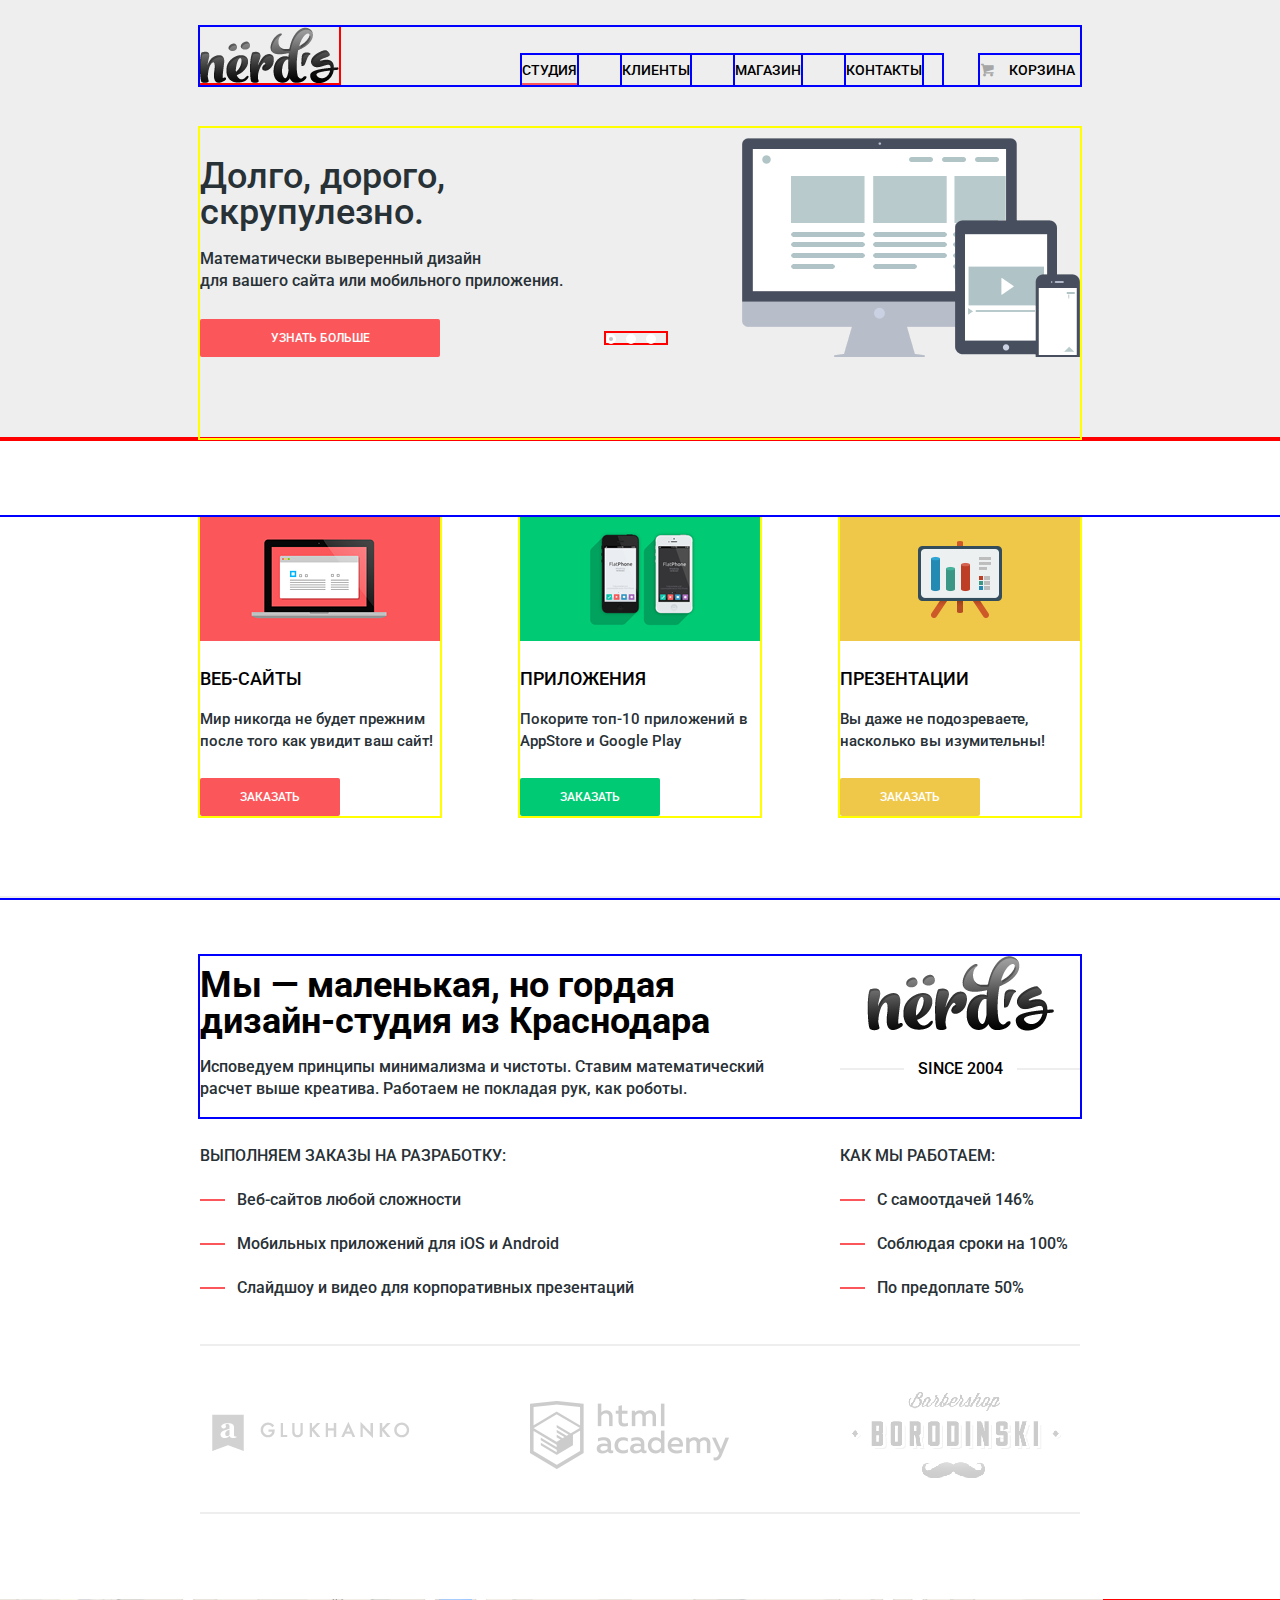
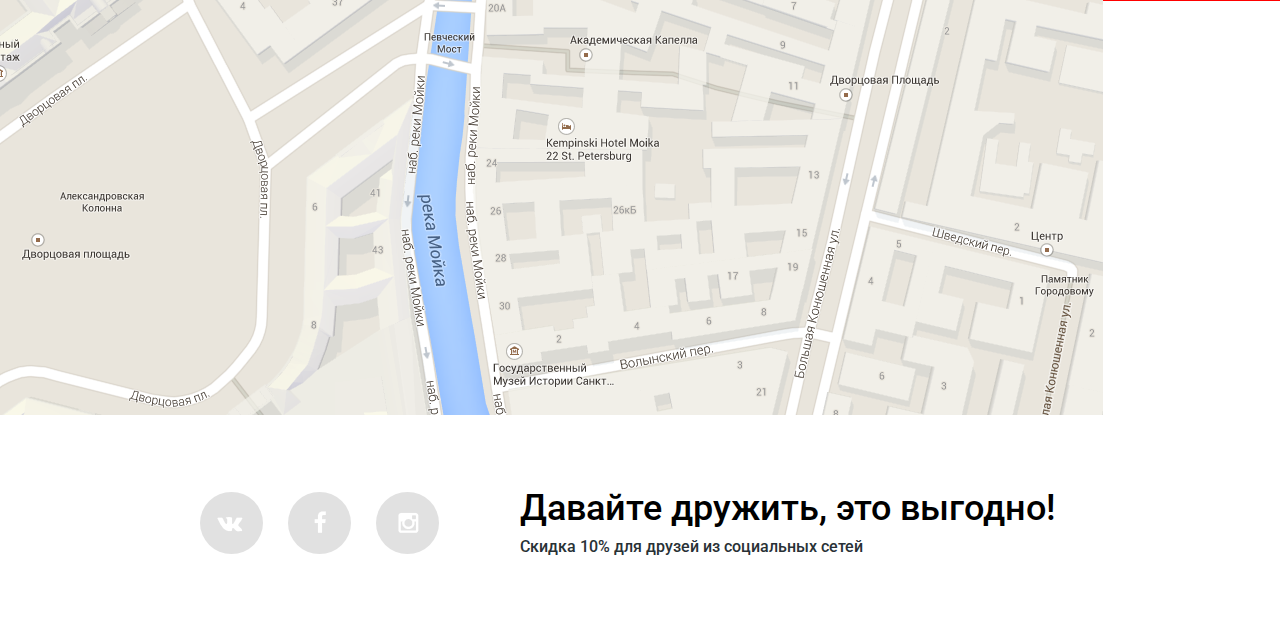
==== commit e18716de: "Content design" ====
--- a/index.html
+++ b/index.html
@@ -116,7 +116,7 @@
                     </div>
                 </div>
                 <div class="working-conditions  clearfix">
-                    <div class="working-conditions  working-conditions--left">
+                    <div class="working-conditions__left">
                         <h2 class="working-conditions__title">Выполняем заказы на разработку:</h2>
                         <ul class="working-conditions__list">
                             <li class="working-conditions__item">Веб-сайтов любой сложности</li>
@@ -124,7 +124,7 @@
                             <li class="working-conditions__item">Слайдшоу и видео для корпоративных презентаций</li>
                         </ul>
                     </div>
-                    <div class="working-conditions  working-conditions--right">
+                    <div class="working-conditions__right">
                         <h2 class="working-conditions__title">КАК Мы работаем:</h2>
                         <ul class="working-conditions__list">
                             <li class="working-conditions__item">С самоотдачей 146%</li>
--- a/css/style.css
+++ b/css/style.css
@@ -12,8 +12,8 @@
 [class*=" icon-"]::before {
     display: inline-block;
     width: 1em;
-    margin-right: 0em;
-    margin-left: 0em;
+    margin-right: 0;
+    margin-left: 0;
 
     font-weight: normal;
     line-height: 1em;
@@ -495,12 +495,12 @@
     padding-bottom: 23px;
 }
 
-.working-conditions--left{
+.working-conditions__left{
     width: 560px;
     float: left;
 }
 
-.working-conditions--right{
+.working-conditions__right{
     width: 240px;
     float: right;
 }
@@ -608,7 +608,6 @@
 /*------------footer--------------*/
 .page-footer{
     padding: 75px 0;
-    outline: 2px solid red;
 }
 
 .footer-social{
@@ -697,7 +696,6 @@
 .options{
     float: left;
     width: 240px;
-    outline: 2px solid yellow;
 }
 .option{
     border: 0;
@@ -768,7 +766,6 @@
 .option__range-borders{
     width: 240px;
     font-size: 0;
-    outline: 2px solid yellow;
 }
 
 .option__range-borders label{
@@ -987,7 +984,6 @@
     min-height: 1140px;
     width: 560px;
     font-size: 0;
-    outline: 2px solid yellow;
 }
 
 .sort{
@@ -1276,97 +1272,4 @@
 
 .inner-page main{
     padding-bottom: 67px;
-}
-
-/*=====================Inputs=================*/
-/*---------------------Sprites----------------*/
-/*
-input[type="checkbox"]{
-    display: none;
-}
-
-input[type="checkbox"] + label{
-    position: relative;
-    padding-left: 30px;
-    line-height: 23px;
-    cursor: pointer;
-}
-
-input[type="checkbox"] + label::before{
-    content: "";
-    position: absolute;
-    top: 0;
-    left: 0;
-    display: block;
-    width: 27px;
-    height: 23px;
-    background: url(../images/sprites/spritesheet.png) no-repeat -2px -29px;
-}
-
-input[type="checkbox"]:checked + label::before{
-    background: url(../images/sprites/spritesheet.png) no-repeat -2px -2px;
-}
-
-
-
-.sprite {
-    background-image: url(spritesheet.png);
-    background-repeat: no-repeat;
-    display: block;
-}
-
-.sprite--icon-check-on-copy {
-    width: 27px;
-    height: 23px;
-    background-position: -2px -2px;
-}
-
-.sprite-icon-check-off-copy {
-    width: 23px;
-    height: 23px;
-    background-position: -2px -29px;
-}
-
-.sprite-icon-circle {
-    width: 25px;
-    height: 25px;
-    background-position: -2px -56px;
-}
-
-.sprite-icon-circle-dot {
-    width: 25px;
-    height: 25px;
-    background-position: -2px -85px;
-}
-
-*/
-
-/*--------------Icon fonts-------------*/
-/*
-input[type="checkbox"]{
-    display: none;
-}
-
-
-input[type="checkbox"] + label{
-  line-height: 23px;
-}
-
-input[type="checkbox"] + label::before{
-    display: inline-block;
-    vertical-align: top;
-    width: 27px;
-    margin-right: 0;
-    line-height: 23px;
-    font-family: "symbols-nerds";
-    font-size: 23px;
-    content: "\2610";
-    color: #c1c1c1;
-}
-*/
-/*
-input[type="checkbox"]:checked + label::before{
-    content: "\2611";
-}
-
-*/+}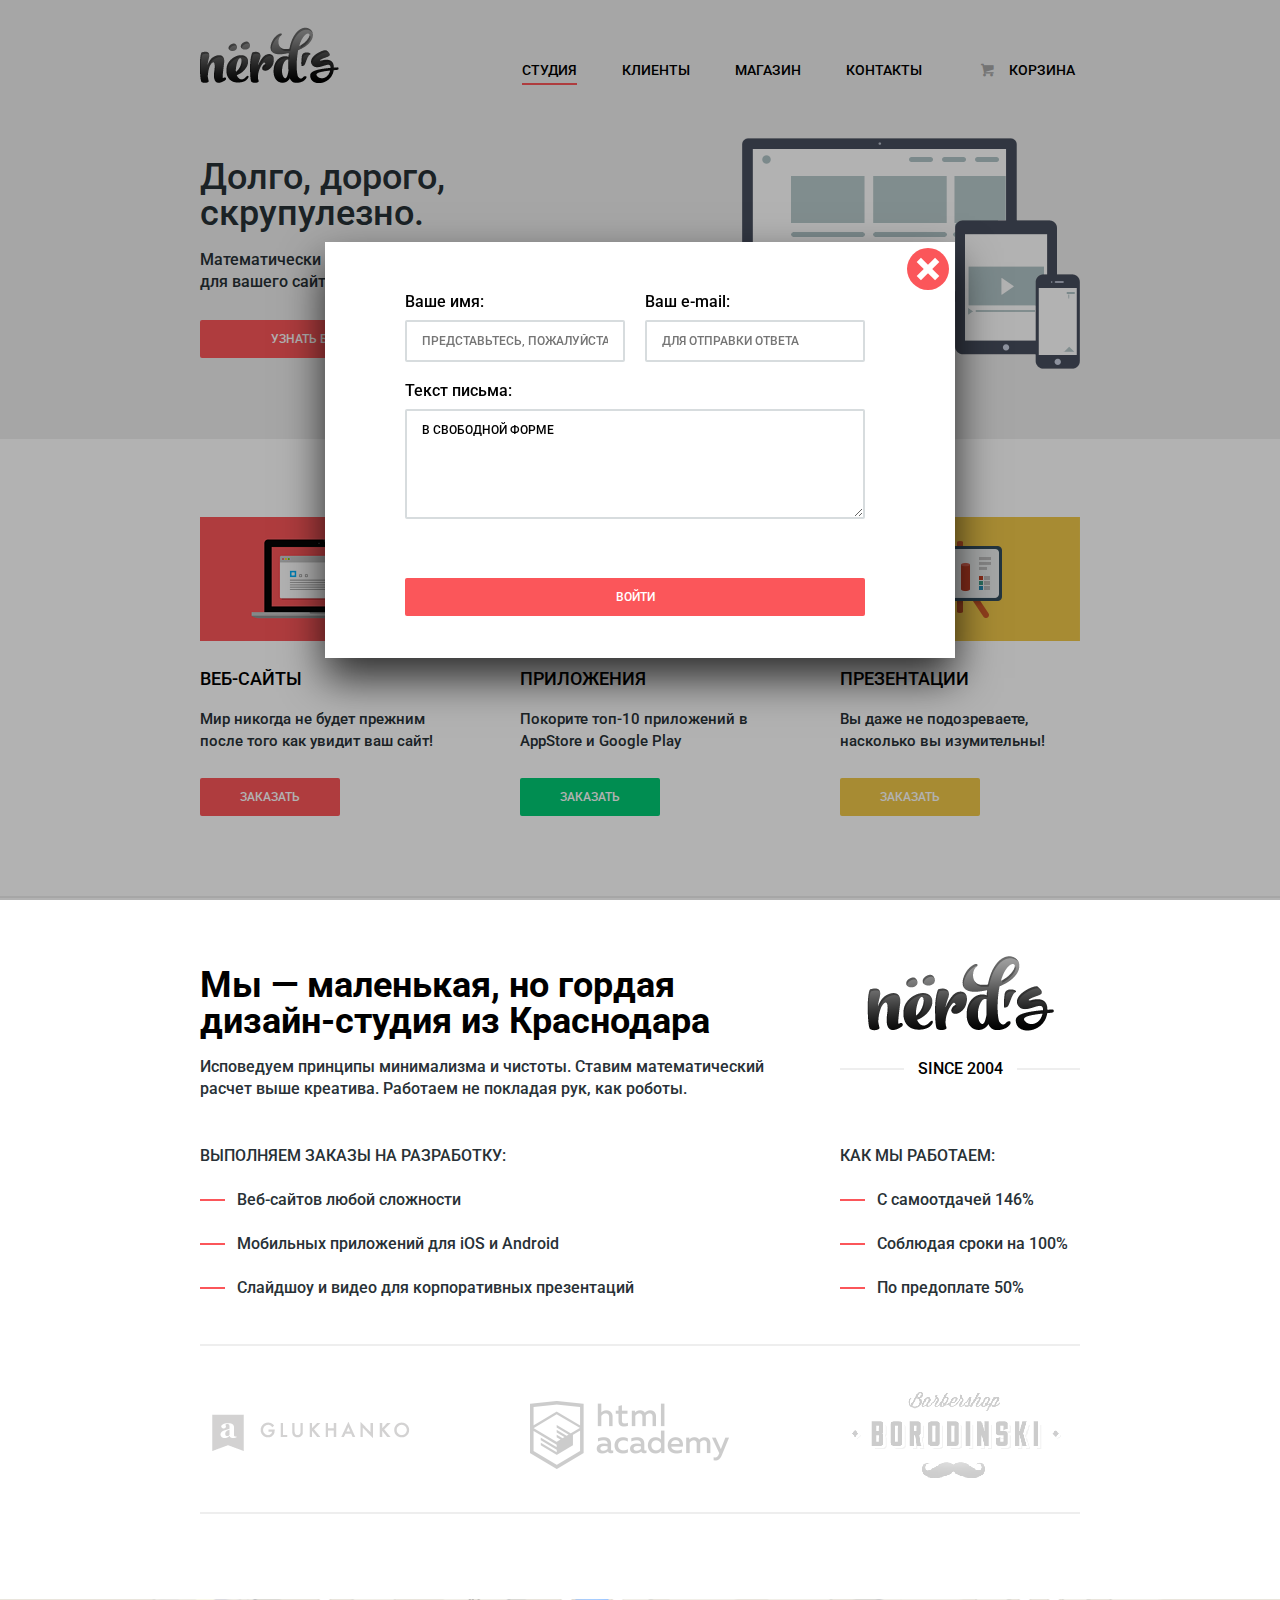
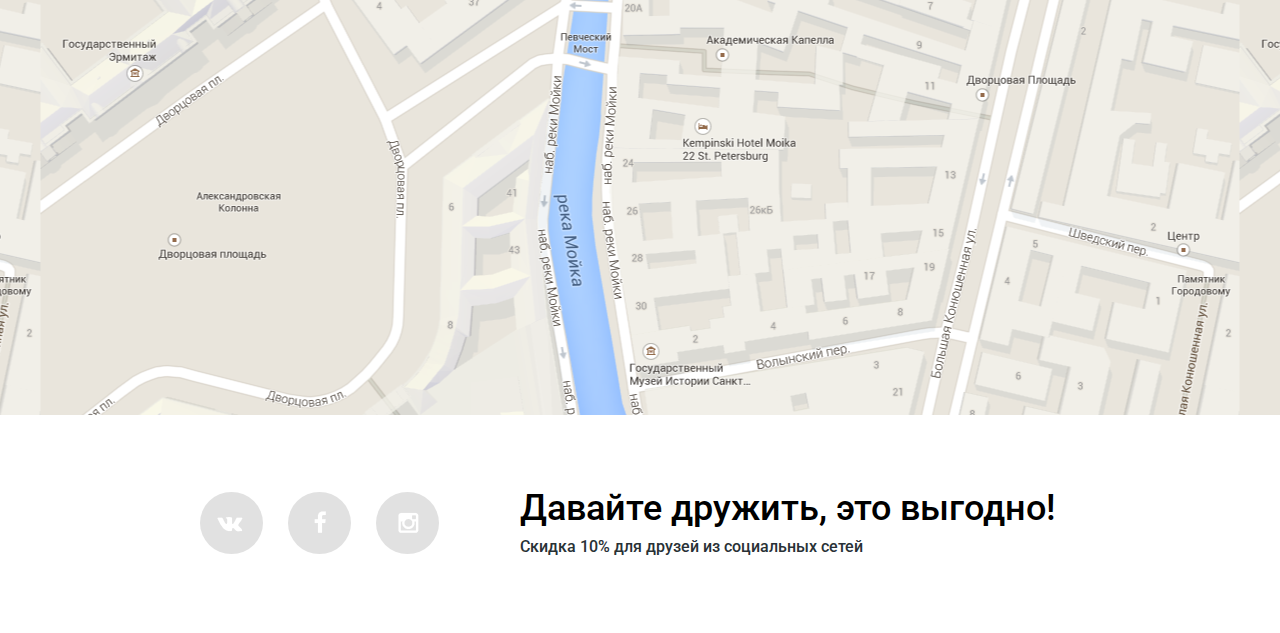
==== commit c482853f: "1.Add popup; 2. Fixed map location" ====
--- a/index.html
+++ b/index.html
@@ -164,9 +164,7 @@
 
     </main>
 
-    <div class="map">
-        <img src="images/map.png" alt="Map address" height="416" width="1199">
-    </div>
+    <div class="map"></div>
 
     <footer class="page-footer">
         <div class="container clearfix">
@@ -181,5 +179,28 @@
             </div>
         </div>
     </footer>
+    <div class="modal-content">
+        <button class="modal-content__close" type="button" title="Закрыть">Закрыть</button>
+        <form class="modal-content__form" method="post" action="formdata.php">
+            <div class="modal-content__items  modal-content__items--left">
+                <label class="modal-content__item">
+                    <span class="modal-content__field-title">Ваше имя:</span>
+                    <input type="text" name="userName" placeholder="Представьтесь, пожалуйста">
+                </label>
+            </div>
+            <div class="modal-content__items  modal-content__items--right">
+                <label class="modal-content__item">
+                    <span class="modal-content__field-title">Ваш e-mail:</span>
+                    <input type="text" name="userName" placeholder="Для отправки ответа">
+                </label>
+            </div>
+            <label class="modal-content__item">
+                <span class="modal-content__field-title">Текст письма:</span>
+                <textarea>В свободной форме</textarea>
+            </label>
+            <button class="btn btn--max_width">Войти</button>
+        </form>
+    </div>
+    <div class="modal-overlay"></div>
 </body>
 </html>--- a/css/style.css
+++ b/css/style.css
@@ -74,19 +74,16 @@
     padding-top: 27px;
     padding-bottom: 1px;
     background-color: #eee;
-    outline: 2px solid red;
 }
 
 .main-nav{
     margin-bottom: 43px;
-    outline: 2px solid blue;
 }
 
 .main-nav__logo{
     float: left;
     height: 56px;
     width: 139px;
-    outline: 2px solid red;
 }
 
 .main-nav__logo img{
@@ -101,7 +98,6 @@
     padding: 0;
     list-style: none;
     font-size: 0;
-    outline: 2px solid blue;
 }
 
 .main-nav__item{
@@ -122,7 +118,6 @@
     text-transform: uppercase;
     color: #000;
     text-decoration: none;
-    outline: 2px solid blue;
 }
 
 
@@ -143,7 +138,6 @@
     text-transform: uppercase;
     color: #000;
     text-decoration: none;
-    outline: 2px solid blue;
 }
 
 .main-nav__item--active span::after,
@@ -163,7 +157,6 @@
     margin: 28px 0 0 0;
     padding: 0;
     list-style: none;
-    outline: 2px solid blue;
 }
 
 .main-nav__item{
@@ -179,7 +172,6 @@
     text-transform: uppercase;
     color: #000;
     text-decoration: none;
-    outline: 2px solid blue;
 }
 
 .main-nav__user-item a:hover {
@@ -211,8 +203,6 @@
 .slider{
     position: relative;
     min-height: 310px;
-    overflow: hidden;
-    outline: 2px solid yellow;
 }
 
 .slide__title{
@@ -260,10 +250,10 @@
 }
 
 .slide{
-    position: absolute;
+    position: relative;
     width: 480px;
-    padding-right: 400px;
-    opacity: 0;
+    padding: 1px 400px 80px 0;
+    display: none;
 }
 
 .slide__one{
@@ -280,18 +270,16 @@
 
 
 .slider__input:checked + .slide{
-    opacity: 1;
+    display: block;
 }
 
 
 .slider-toggles{
     position: absolute;
-    top: 205px;
+    bottom: 95px;
+    left: 406px;
     height: 10px;
-    left: 406px;
-    z-index: 120;
     font-size: 0;
-    outline: 2px solid red;
 }
 
 .slider__toggle{
@@ -330,7 +318,6 @@
 main{
     padding-top: 78px;
     padding-bottom: 85px;
-    outline: 2px solid red;
 }
 
 .page-inner main{
@@ -344,14 +331,12 @@
     padding-bottom: 80px;
     margin-bottom: 58px;
     border-bottom: 2px solid #eeeeee;
-    outline: 2px solid blue;
 }
 
 .feature__item{
     float: left;
     width: 240px;
     margin-right: 80px;
-    outline: 2px solid yellow;
 }
 
 .feature__item:last-child{
@@ -394,18 +379,56 @@
     width: 140px;
 }
 
-.btn--sites{
-    background-color: #fb565a;;
+.btn--sites,
+.btn--sites-disabled{
+    background-color: #fb565a;
+}
+
+.btn--sites:hover{
+    background-color: #d6494d;
+}
+
+.btn--sites:active{
+    background-color: #b63538;
 }
 
 .btn--apps{
     background-color: #00ca74;
 }
 
+.btn--apps:hover{
+    background-color: #01a25e;
+}
+
+.btn--apps:active{
+    background-color: #009053;
+}
+
 .btn--presentation{
     background-color: #efc84a;
 }
-
+.btn--presentation:hover{
+    background-color: #d6ae2c;
+}
+.btn--presentation:active{
+    background-color: #c09b24;
+}
+
+.btn--sites:active,
+.btn--apps:active,
+.btn--presentation:active{
+    box-shadow: inset 0 3px 0 rgba(0,0,0,.15);
+}
+
+.btn--sites:disabled,
+.btn--sites-disabled,
+.btn--apps:disabled,
+.btn--apps-disabled,
+.btn--presentation:disabled,
+.btn--presentation-disabled{
+    opacity: .3;
+    cursor: default;
+}
 
 /*index-content*/
 
@@ -415,7 +438,6 @@
 
 .content-column{
     margin-bottom: 28px;
-    outline: 2px solid blue;
 }
 
 .content-column__left{
@@ -444,7 +466,7 @@
     color: #283136;
     font-family: "Roboto", "Arial", sans-serif;
     font-weight: 500;
-    margin: 0 0 17px 0;
+    margin: 17px 0;
     padding: 0;
 }
 
@@ -593,16 +615,10 @@
 
 /*------------map--------------*/
 .map{
-    min-height: 416px;
-    margin: 0 auto;
-    position: relative;
-}
-
-.map img{
-    position: absolute;
-    top: 0;
-    left: 0;
-    margin-left: -96px;
+    width: 100%;
+    height: 416px;
+    background-image: url("../images/map.png");
+    background-position: center;
 }
 
 /*------------footer--------------*/
@@ -1272,4 +1288,129 @@
 
 .inner-page main{
     padding-bottom: 67px;
+}
+
+/*----------------Modal-content-----------------*/
+.modal-content{
+    position: fixed;
+    top: 50%;
+    left: 50%;
+    z-index: 20;
+
+    height: 316px;
+    width: 460px;
+    margin-top: -208px;
+    margin-left: -315px;
+    padding: 51px 90px 49px 80px;
+    background-color: #fff;
+    box-shadow: 0 20px 40px rgba(0,1,1, .75);
+}
+
+.modal-content__close{
+    position: absolute;
+    top: 6px;
+    right: 6px;
+
+    width: 42px;
+    height: 42px;
+
+    font-size: 0;
+    border-radius: 50%;
+    background-color: #fb565a;
+    border: none;
+    outline: none;
+}
+
+.modal-content__close::before,
+.modal-content__close::after {
+    content: "";
+    position: absolute;
+    left: 8px;
+    top: 18px;
+
+    width: 26px;
+    height: 6px;
+    background-color: #fff;
+}
+
+.modal-content__close::before{
+    transform: rotate(45deg);
+}
+
+.modal-content__close::after {
+    transform: rotate(-45deg);
+}
+
+.modal-content__form{
+    font-size: 0;
+}
+
+.modal-content__items{
+    display: inline-block;
+    width: 220px;
+    margin-bottom: 20px;
+
+}
+
+.modal-content__items--left{
+    margin-right: 20px;
+}
+
+.modal-content__field-title{
+    margin-bottom: 9px;
+    display: block;
+    line-height: 18px;
+    font-size: 16px;
+    color: #000;
+}
+
+.modal-content__item input[type="text"]{
+    width: 186px;
+    padding: 10px 15px;
+
+    font-family: 'Roboto', 'Arial', sans-serif;
+    color: #000;
+    line-height: 18px;
+    font-size: 12px;
+    font-weight: 500;
+    text-transform: uppercase;
+    border: 2px solid #d7dcde;
+    border-radius: 2px;
+    outline: 0;
+}
+
+.modal-content__item textarea{
+    width: 100%;
+    min-height: 110px;
+    box-sizing: border-box;
+    padding: 10px 15px;
+    margin-bottom: 48px;
+
+    font-family: 'Roboto', 'Arial', sans-serif;
+    color: #000;
+    line-height: 18px;
+    font-size: 12px;
+    font-weight: 500;
+    text-transform: uppercase;
+    border: 2px solid #d7dcde;
+    border-radius: 2px;
+    outline: 0;
+}
+
+.btn--max_width{
+    width: 100%;
+    color: #fff;
+    background-color: #fb565a;
+}
+
+/*-----------------Overlay-------------*/
+.modal-overlay{
+    position: fixed;
+    top: 0;
+    left: 0;
+    z-index: 10;
+
+    width: 100%;
+    height: 100%;
+    background-color: rgba(0,0,0, .3);
 }